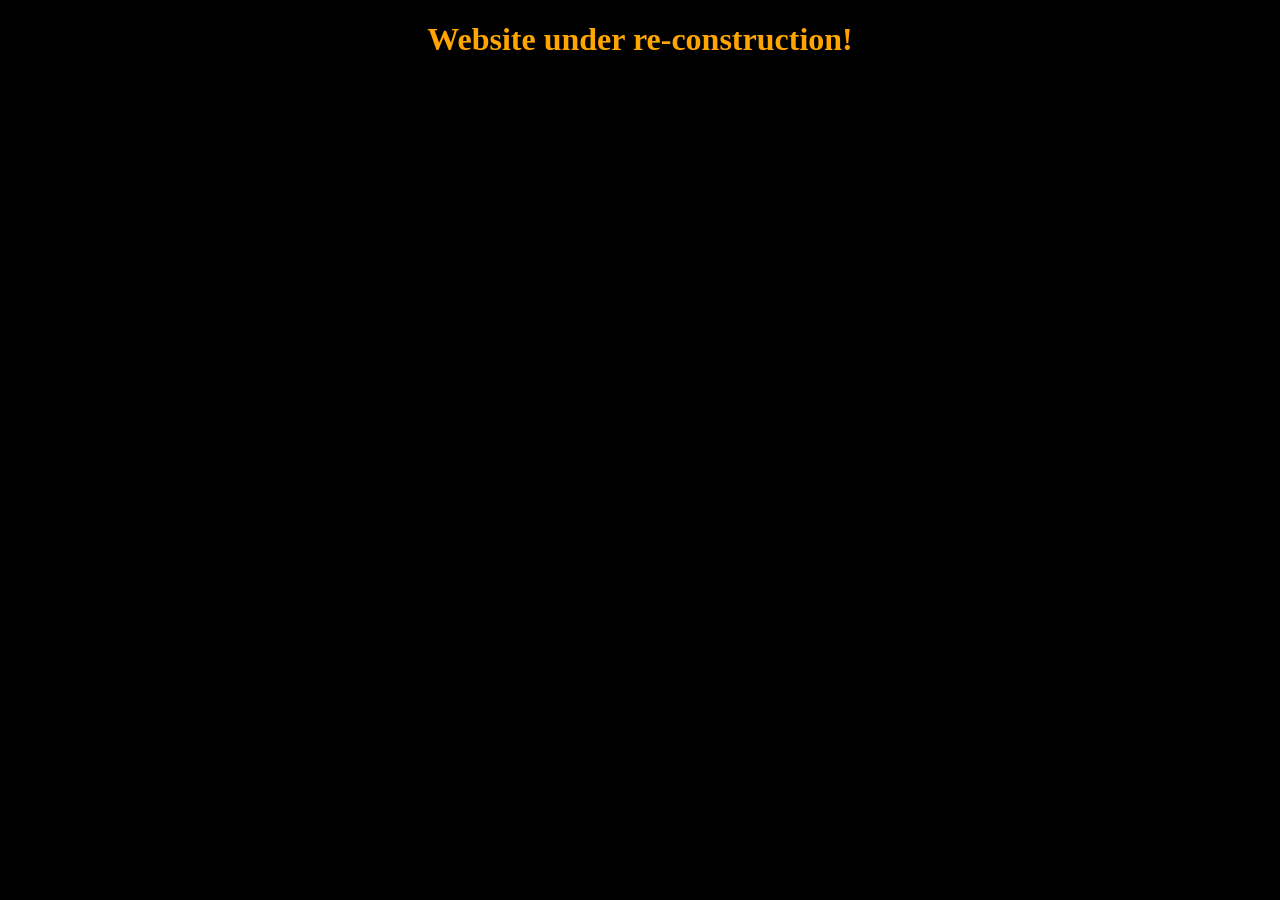
==== index.html @ c3de6ffd "update index" ====
<!DOCTYPE html>
<html lang="en">
  <head>
    <!-- Google Tag Manager -->
<script>(function(w,d,s,l,i){w[l]=w[l]||[];w[l].push({'gtm.start':
  new Date().getTime(),event:'gtm.js'});var f=d.getElementsByTagName(s)[0],
  j=d.createElement(s),dl=l!='dataLayer'?'&l='+l:'';j.async=true;j.src=
  'https://www.googletagmanager.com/gtm.js?id='+i+dl;f.parentNode.insertBefore(j,f);
  })(window,document,'script','dataLayer','GTM-MPXMZJ');</script>
  <!-- End Google Tag Manager -->
    <meta charset="UTF-8">
    <meta http-equiv="X-UA-Compatible" content="IE=edge">
    <meta name="viewport" content="width=device-width, initial-scale=1">
    <meta name="description" content="HTML5, CSS3, MySQL, A+">
    <meta name="author" content="Chris Standa, Mobile +254 715 582 521, e-mail via contact form on the website">
    <title>Chris Standa | Computer and Software Engineer</title>
    <link href="styles.css" rel="stylesheet">
  </head>
  <body>
    <!-- Google Tag Manager (noscript) -->
<noscript><iframe src="https://www.googletagmanager.com/ns.html?id=GTM-MPXMZJ"
  height="0" width="0" style="display:none;visibility:hidden"></iframe></noscript>
  <!-- End Google Tag Manager (noscript) -->
   <div class="container">
    <h1>Website under re-construction!</h1>

   </div>
  </body>
</html>
---- styles.css ----
HTML{
    background-color: black;
    color: orange;
}
.container {
    text-align: center;
}
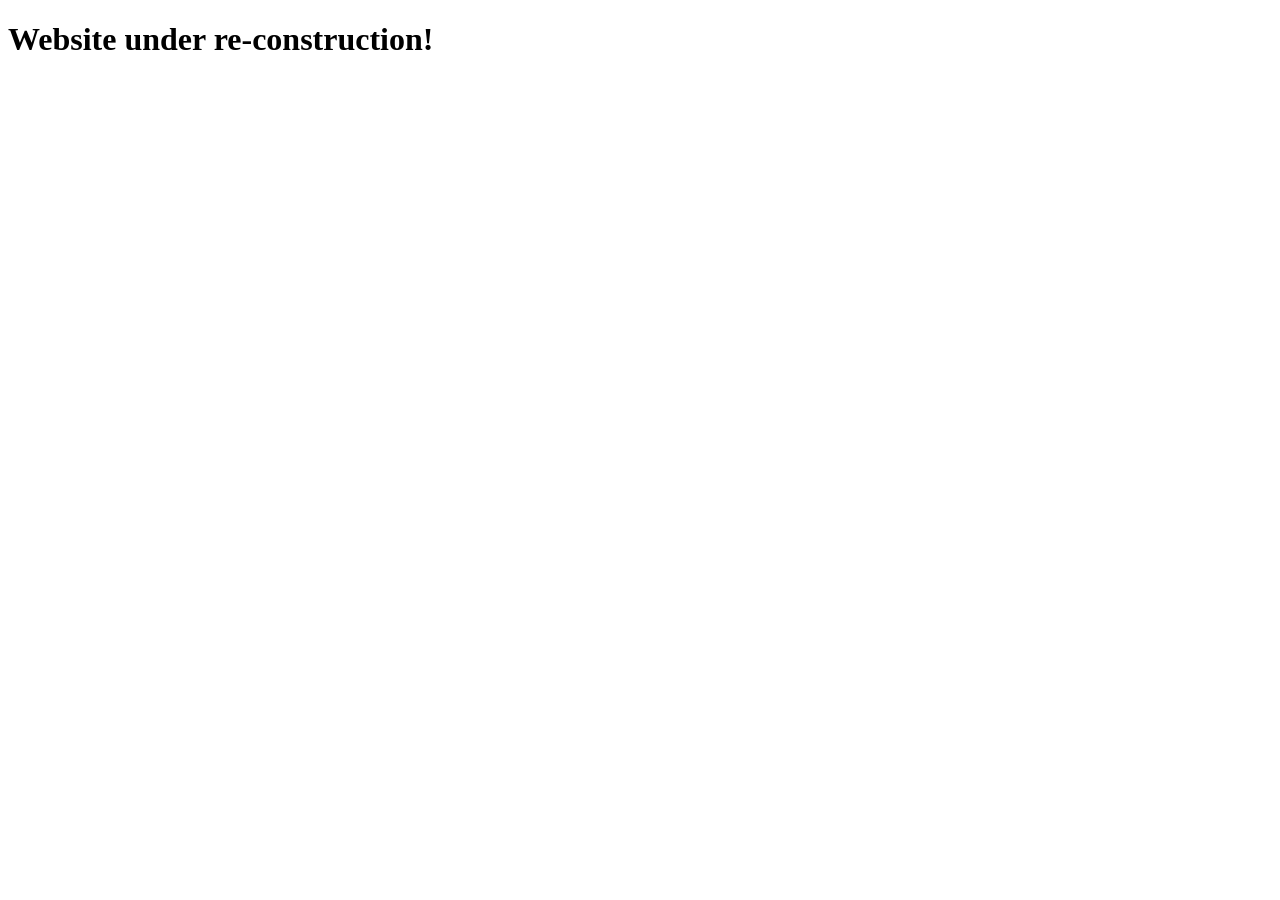
==== commit ec55eab7: "Add Google Tag" ====
--- a/index.html
+++ b/index.html
@@ -1,26 +1,16 @@
 <!DOCTYPE html>
 <html lang="en">
   <head>
-    <!-- Google Tag Manager -->
-<script>(function(w,d,s,l,i){w[l]=w[l]||[];w[l].push({'gtm.start':
-  new Date().getTime(),event:'gtm.js'});var f=d.getElementsByTagName(s)[0],
-  j=d.createElement(s),dl=l!='dataLayer'?'&l='+l:'';j.async=true;j.src=
-  'https://www.googletagmanager.com/gtm.js?id='+i+dl;f.parentNode.insertBefore(j,f);
-  })(window,document,'script','dataLayer','GTM-MPXMZJ');</script>
-  <!-- End Google Tag Manager -->
-    <meta charset="UTF-8">
-    <meta http-equiv="X-UA-Compatible" content="IE=edge">
-    <meta name="viewport" content="width=device-width, initial-scale=1">
-    <meta name="description" content="HTML5, CSS3, MySQL, A+">
-    <meta name="author" content="Chris Standa, Mobile +254 715 582 521, e-mail via contact form on the website">
-    <title>Chris Standa | Computer and Software Engineer</title>
-    <link href="styles.css" rel="stylesheet">
-  </head>
-  <body>
-    <!-- Google Tag Manager (noscript) -->
-<noscript><iframe src="https://www.googletagmanager.com/ns.html?id=GTM-MPXMZJ"
-  height="0" width="0" style="display:none;visibility:hidden"></iframe></noscript>
-  <!-- End Google Tag Manager (noscript) -->
+    <!-- Google tag (gtag.js) -->
+<script async src="https://www.googletagmanager.com/gtag/js?id=G-BP6SHTYBF5"></script>
+<script>
+  window.dataLayer = window.dataLayer || [];
+  function gtag(){dataLayer.push(arguments);}
+  gtag('js', new Date());
+
+  gtag('config', 'G-BP6SHTYBF5');
+</script>
+
    <div class="container">
     <h1>Website under re-construction!</h1>
 
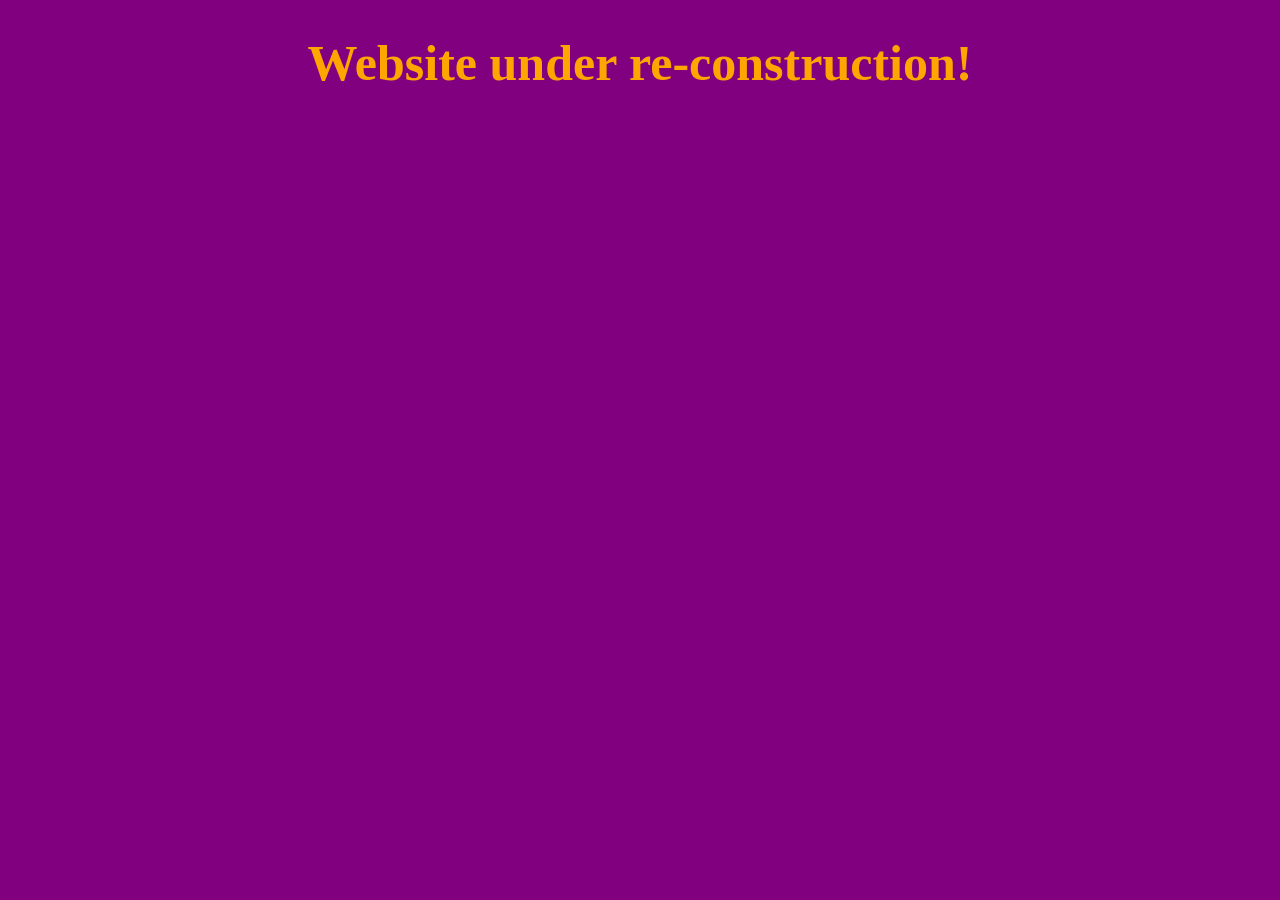
==== commit 3f3cc505: "Fix broken html tags and css selectors" ====
--- a/index.html
+++ b/index.html
@@ -1,19 +1,24 @@
 <!DOCTYPE html>
 <html lang="en">
   <head>
-    <!-- Google tag (gtag.js) -->
-<script async src="https://www.googletagmanager.com/gtag/js?id=G-BP6SHTYBF5"></script>
-<script>
-  window.dataLayer = window.dataLayer || [];
-  function gtag(){dataLayer.push(arguments);}
-  gtag('js', new Date());
+    <!-- Google Tag Manager -->
+    <script>(function(w,d,s,l,i){w[l]=w[l]||[];w[l].push({'gtm.start':
+      new Date().getTime(),event:'gtm.js'});var f=d.getElementsByTagName(s)[0],
+      j=d.createElement(s),dl=l!='dataLayer'?'&l='+l:'';j.async=true;j.src=
+      'https://www.googletagmanager.com/gtm.js?id='+i+dl;f.parentNode.insertBefore(j,f);
+      })(window,document,'script','dataLayer','GTM-MPXMZJ');</script>
+      <!-- End Google Tag Manager -->
+       <link href="styles.css" rel="stylesheet">
+  </head>
+  <body>
+    <!-- Google Tag Manager (noscript) -->
+    <noscript><iframe src="https://www.googletagmanager.com/ns.html?id=GTM-MPXMZJ"
+      height="0" width="0" style="display:none;visibility:hidden"></iframe></noscript>
+      <!-- End Google Tag Manager (noscript) -->
 
-  gtag('config', 'G-BP6SHTYBF5');
-</script>
-
-   <div class="container">
-    <h1>Website under re-construction!</h1>
-
-   </div>
+    <div class="container">
+      <h1>Website under re-construction!</h1>
+      <div></div>
+    </div>
   </body>
 </html>
--- a/styles.css
+++ b/styles.css
@@ -0,0 +1,15 @@
+body{
+    background-color: purple;
+}
+
+.container {
+    text-align: center;
+    
+    color: orange;
+
+}
+h1{
+    font-size: 50px ;
+}
+
+/* Chris Standa - Computer & Software Engineer */
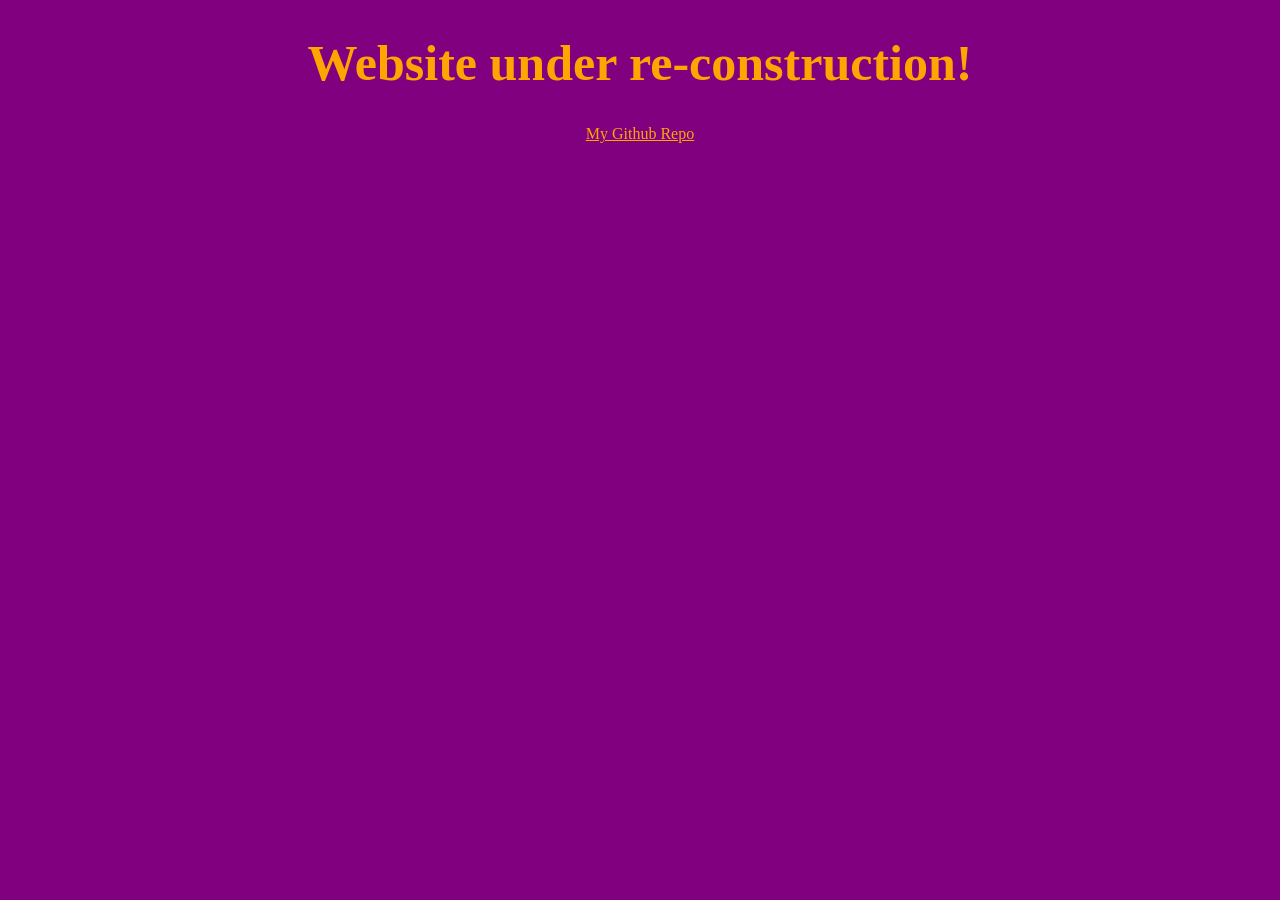
==== commit 98d20484: "Add link to github repo" ====
--- a/index.html
+++ b/index.html
@@ -18,7 +18,7 @@
 
     <div class="container">
       <h1>Website under re-construction!</h1>
-      <div></div>
+      <div><a href="https://github.com/cstanda" target="_blank" >My Github Repo</a></div>
     </div>
   </body>
 </html>
--- a/styles.css
+++ b/styles.css
@@ -12,4 +12,20 @@
     font-size: 50px ;
 }
 
+/* unvisited  */
+a:link{
+    color: orange;
+}
+
+/* hover over link */
+a:hover{
+    color: yellow;
+}
+
+/* visited  */
+a:visited{
+    color: orange;
+}
+
+
 /* Chris Standa - Computer & Software Engineer */
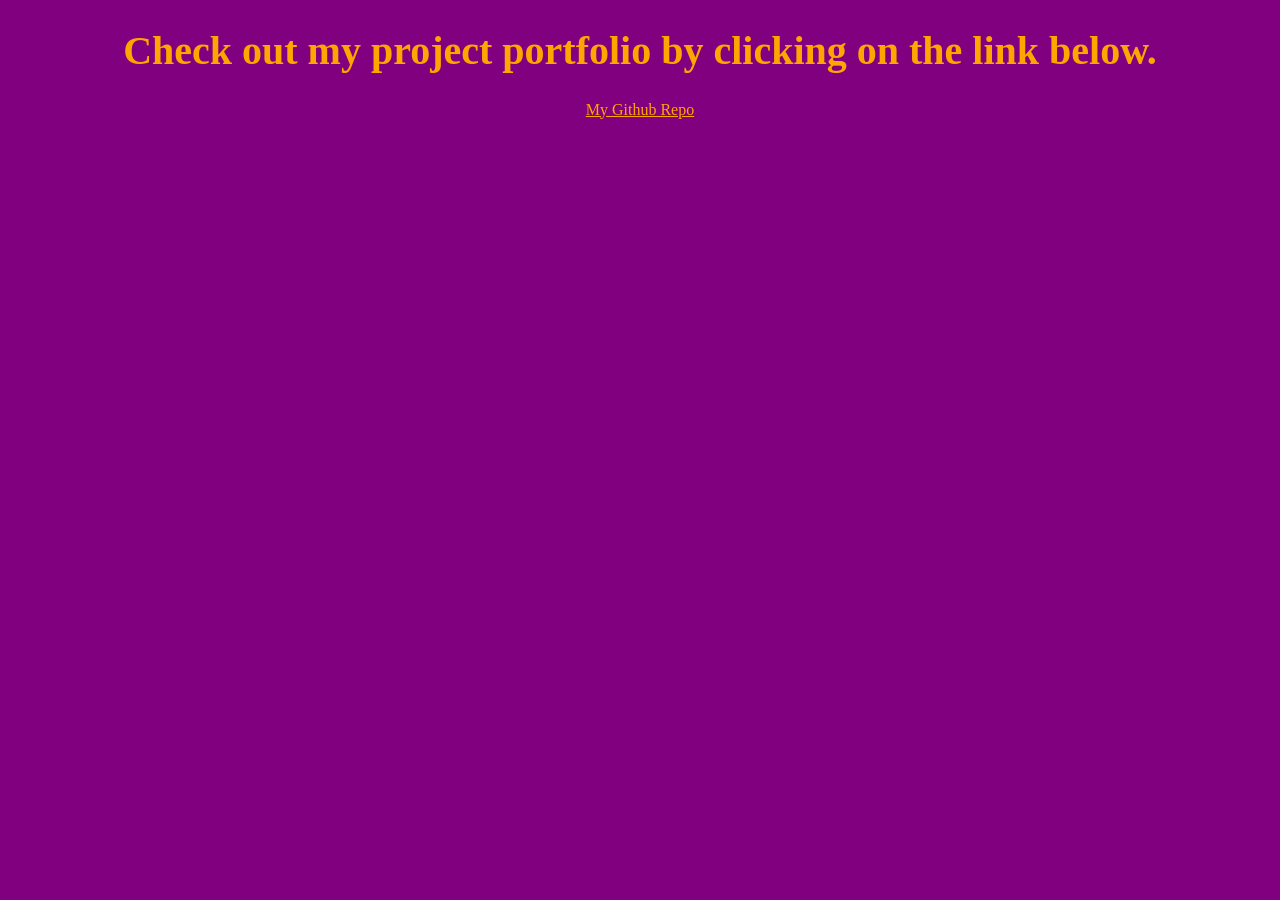
==== commit 86217068: "update links" ====
--- a/index.html
+++ b/index.html
@@ -9,6 +9,7 @@
       })(window,document,'script','dataLayer','GTM-MPXMZJ');</script>
       <!-- End Google Tag Manager -->
        <link href="styles.css" rel="stylesheet">
+       <title>Chris Standa | Computer and Software Engineer</title>
   </head>
   <body>
     <!-- Google Tag Manager (noscript) -->
@@ -17,7 +18,7 @@
       <!-- End Google Tag Manager (noscript) -->
 
     <div class="container">
-      <h1>Website under re-construction!</h1>
+      <h1>Check out my project portfolio by clicking on the link below.</h1>
       <div><a href="https://github.com/cstanda" target="_blank" >My Github Repo</a></div>
     </div>
   </body>
--- a/styles.css
+++ b/styles.css
@@ -9,7 +9,7 @@
 
 }
 h1{
-    font-size: 50px ;
+    font-size: 40px ;
 }
 
 /* unvisited  */
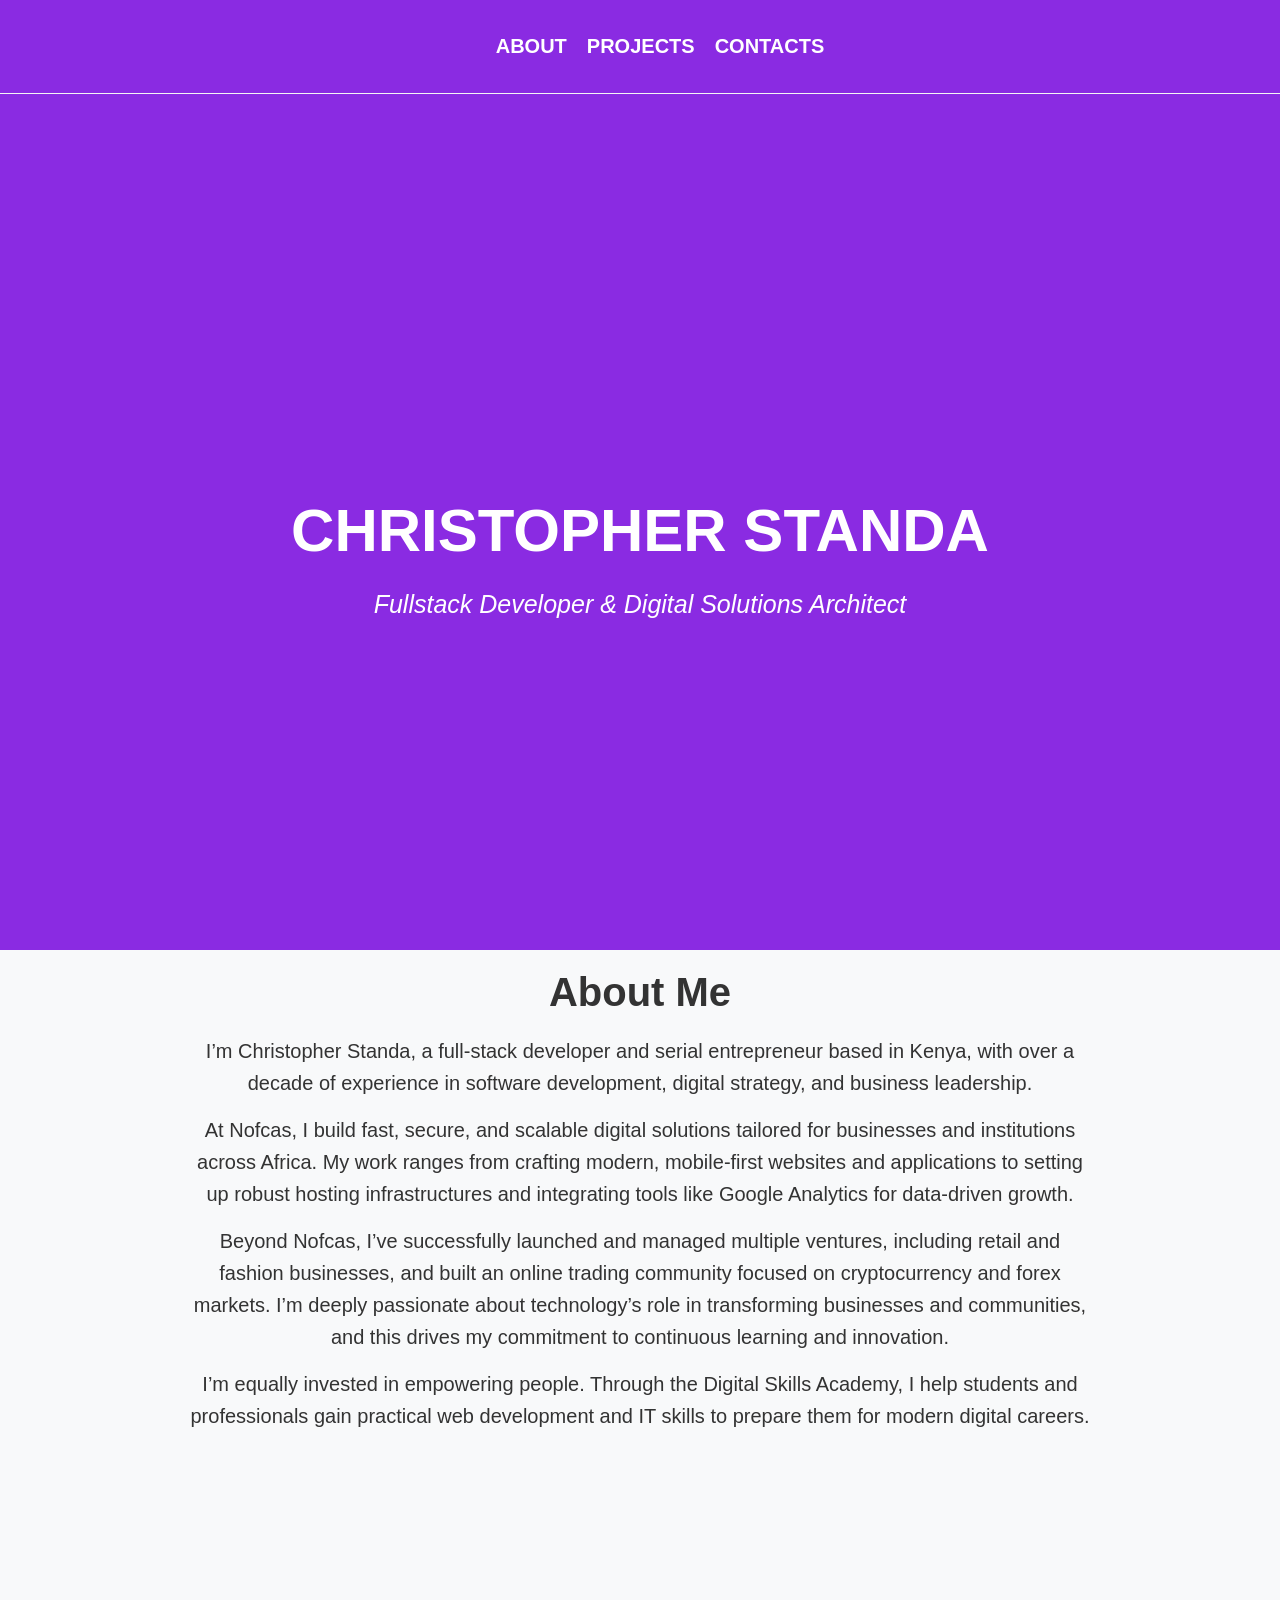
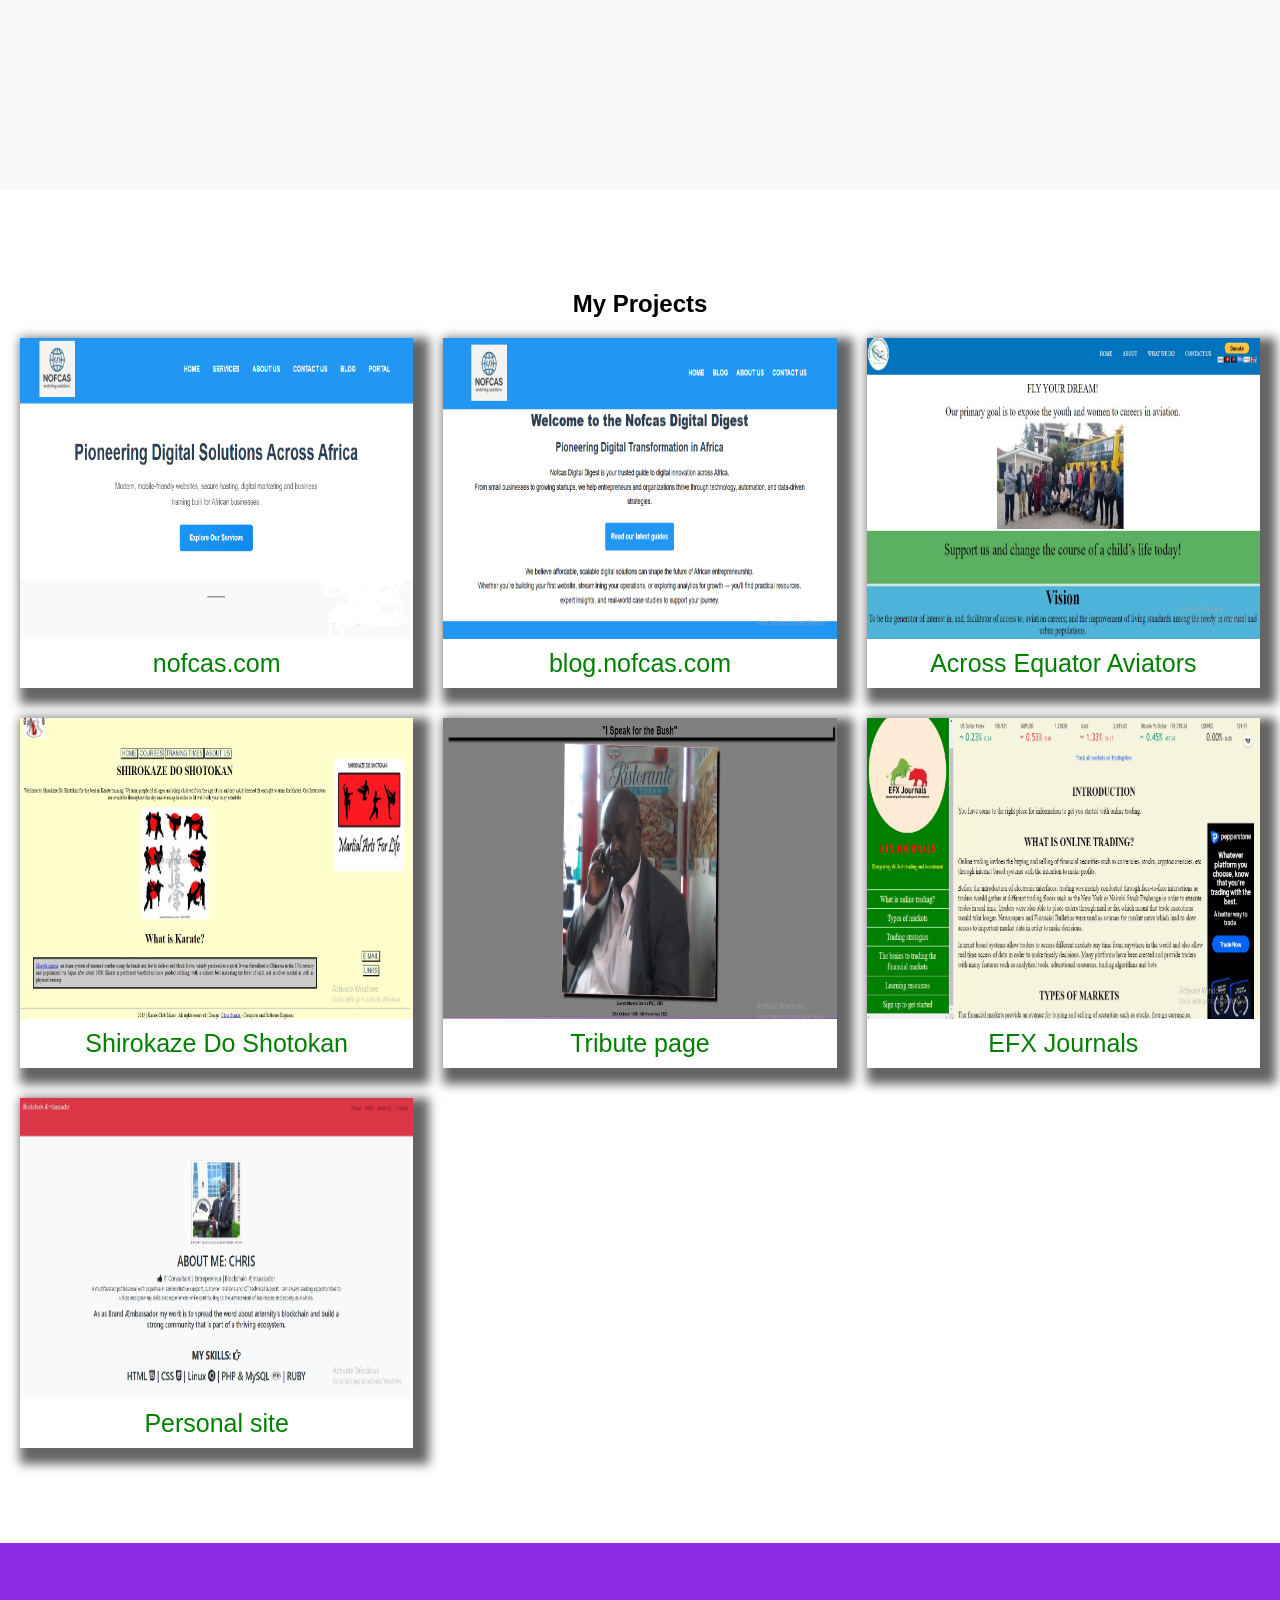
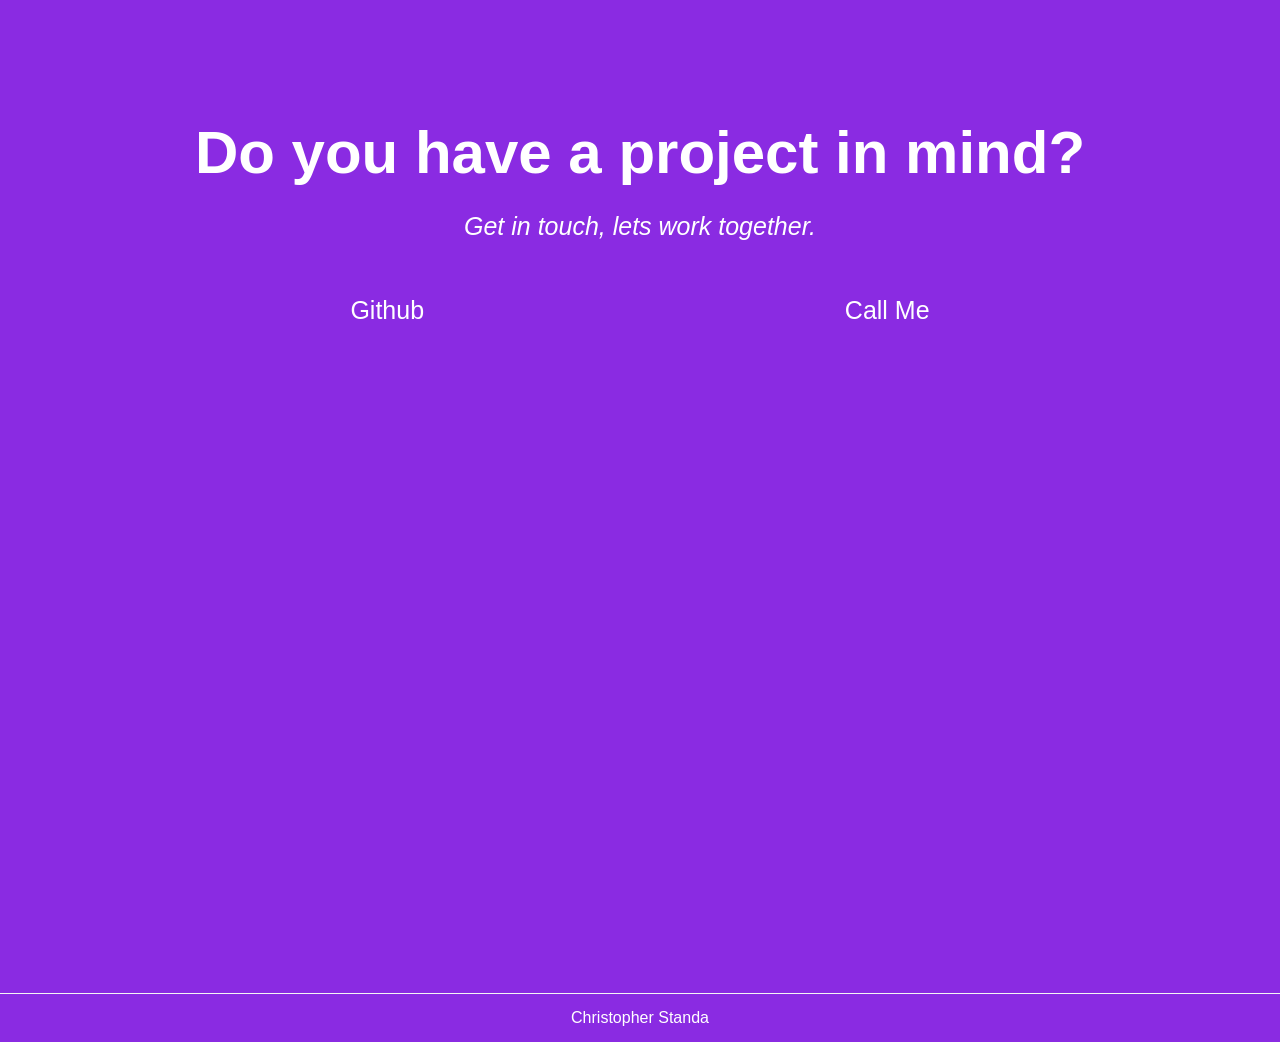
==== commit b54cd031: "initial commit" ====
--- a/index.html
+++ b/index.html
@@ -1,25 +1,94 @@
 <!DOCTYPE html>
 <html lang="en">
-  <head>
-    <!-- Google Tag Manager -->
-    <script>(function(w,d,s,l,i){w[l]=w[l]||[];w[l].push({'gtm.start':
-      new Date().getTime(),event:'gtm.js'});var f=d.getElementsByTagName(s)[0],
-      j=d.createElement(s),dl=l!='dataLayer'?'&l='+l:'';j.async=true;j.src=
-      'https://www.googletagmanager.com/gtm.js?id='+i+dl;f.parentNode.insertBefore(j,f);
-      })(window,document,'script','dataLayer','GTM-MPXMZJ');</script>
-      <!-- End Google Tag Manager -->
-       <link href="styles.css" rel="stylesheet">
-       <title>Chris Standa | Computer and Software Engineer</title>
-  </head>
+    <head>
+        <meta charset="UTF-8" />
+        <meta name="viewport" content="width=device-width, initial-scale=1.0">
+        <meta name="description" content="Christopher Standa - Fullstack Developer & Digital Solutions Architect. Explore my portfolio projects, skills, and contact details.">
+        <meta name="keywords" content="Christopher Standa, web developer, fullstack developer, portfolio, Kenya, Nofcas, projects">
+        <meta name="author" content="Christopher Standa">
+        <title>CHRISTOPHER STANDA - PROJECT PORTFOLIO</title>
+        <link rel="stylesheet" href="styles.css">
+    </head>
   <body>
-    <!-- Google Tag Manager (noscript) -->
-    <noscript><iframe src="https://www.googletagmanager.com/ns.html?id=GTM-MPXMZJ"
-      height="0" width="0" style="display:none;visibility:hidden"></iframe></noscript>
-      <!-- End Google Tag Manager (noscript) -->
+    <nav id="nav">
+      <ul>
+        <li><a href="#about" class="nav-link">ABOUT</a></li>
+        <li><a href="#projects" class="nav-link">PROJECTS</a></li>
+        <li><a href="#contacts" class="nav-link">CONTACTS</a></li>
+      </ul>      
+    </nav>
+    
+    <section id="welcome-section">
+      <h1>CHRISTOPHER STANDA</h1>
+      <p>Fullstack Developer & Digital Solutions Architect</p>
+    </section>
 
-    <div class="container">
-      <h1>Check out my project portfolio by clicking on the link below.</h1>
-      <div><a href="https://github.com/cstanda" target="_blank" >My Github Repo</a></div>
-    </div>
+    <section id="about">
+      <h2>About Me</h2>
+      <p>I’m Christopher Standa, a full-stack developer and serial entrepreneur based in Kenya, with over a decade of experience in software development, digital strategy, and business leadership.</p>
+      <p>At Nofcas, I build fast, secure, and scalable digital solutions tailored for businesses and institutions across Africa. My work ranges from crafting modern, mobile-first websites and applications to setting up robust hosting infrastructures and integrating tools like Google Analytics for data-driven growth.</p>
+      <p>Beyond Nofcas, I’ve successfully launched and managed multiple ventures, including retail and fashion businesses, and built an online trading community focused on cryptocurrency and forex markets. I’m deeply passionate about technology’s role in transforming businesses and communities, and this drives my commitment to continuous learning and innovation.</p>
+      <p>I’m equally invested in empowering people. Through the Digital Skills Academy, I help students and professionals gain practical web development and IT skills to prepare them for modern digital careers.</p>
+    </section>
+
+    <section id="projects">
+      <h2>My Projects</h2>
+      <div class="project-tile">
+        <a class="project-link" href="http://www.nofcas.com" target="_blank">
+          <img src="./img/nofcas.com.png">
+          <p><span><span>nofcas.com</span></span></p>
+        </a>
+        <a class="project-link" href="http://blog.nofcas.com" target="_blank">
+          <img src="./img/blog.nofcas.com.png">
+          <p><span><span>blog.nofcas.com</span></span></p>
+        </a>
+        <a class="project-link" href="https://acrossequatoraviators.org/" target="_blank" >
+          <img src="./img/acrossequatoraviators.jpg">
+          <p><span><span>Across Equator Aviators</span></span></p>
+        </a>
+        <a class="project-link" href="https://github.com/cstanda/Karate-Site" target="_blank">
+          <img src="./img/karate-site.jpg">
+          <p><span><span>Shirokaze Do Shotokan</span></span></p>
+        </a>
+        <a class="project-link" href="https://everettstanda.tiiny.site/" target="_blank">
+          <img src="./img/tribute.jpg">
+          <p><span><span>Tribute page</span></span></p>
+        </a>
+        <a class="project-link" href="#" target="_blank">
+          <img src="./img/efxj.jpg">
+          <p><span><span>EFX Journals</span></span></p>
+        </a>
+        <a class="project-link" href="https://cstanda.github.io/Web_Development_101" target="_blank">
+          <img src="./img/webDev101.jpg">
+          <p><span><span>Personal site</span></span></p>
+        </a>
+      </div>
+    </section>
+
+    <section id="contacts">
+      <h1>Do you have a project in mind?</h1>
+      <p class="contact-action">Get in touch, lets work together.</p>
+      <div class="socials">
+        <p><a class="social" href="https://github.com/cstanda" target="_blank">Github</a></p>
+        <p><a class="social" href="tel:+254715582521" target="_blank">Call Me</a></p>
+      </div>
+    </section>
+
+    <footer id="footer-contacts">Christopher Standa</footer>
+
+    <button id="scrollToTopBtn" title="Go to top">↑</button>
+    <script>
+      const scrollToTopBtn = document.getElementById('scrollToTopBtn');
+      window.addEventListener('scroll', () => {
+        if (window.scrollY > 300) {
+          scrollToTopBtn.classList.add('show');
+        } else {
+          scrollToTopBtn.classList.remove('show');
+        }
+      });
+      scrollToTopBtn.addEventListener('click', () => {
+        window.scrollTo({ top: 0, behavior: 'smooth' });
+      });
+    </script>
   </body>
-</html>+</html>
--- a/styles.css
+++ b/styles.css
@@ -1,31 +1,212 @@
-body{
-    background-color: purple;
-}
-
-.container {
-    text-align: center;
-    
-    color: orange;
-
-}
-h1{
-    font-size: 40px ;
-}
-
-/* unvisited  */
-a:link{
-    color: orange;
-}
-
-/* hover over link */
-a:hover{
-    color: yellow;
-}
-
-/* visited  */
-a:visited{
-    color: orange;
-}
-
-
-/* Chris Standa - Computer & Software Engineer */+* {
+      margin: 0;
+      scroll-behavior: smooth;
+    }
+
+    body{
+      font-family: sans-serif;
+      text-align: center;
+    }
+
+    h1{
+      font-size: 60px;
+    }
+
+    #nav{
+      display:flex;
+      justify-content: center;
+      position: fixed;
+      top:0;
+      width:100%;
+      background-color: blueviolet;
+      padding: 25px 0;
+      font-size: 20px;
+      font-weight: 800;
+      border-bottom: 1px solid whitesmoke;
+      z-index: 999;
+    }
+
+    #nav > ul  {
+      display: flex;
+      list-style: none;
+    }
+
+    .nav-link {
+      display:flex;
+      text-decoration: none;
+      color: white;
+      padding: 10px;
+    }
+
+    .nav-link a {
+      color: white;
+      padding: 0 10px;
+    }
+
+    .nav-link a:hover{
+      text-decoration: underline;
+    }
+
+    section{
+      min-height: 100vh;
+      padding: 75px 0;
+    }
+
+    #welcome-section{
+      display: flex;
+      flex-direction: column;
+      justify-content: center;
+      height: 100vh;
+      background-color: blueviolet;
+      text-align: center;
+      color: white;
+    }
+
+    #welcome-section h1{
+      margin-top: 10vh;
+    }
+
+    #welcome-section p{
+      font-size: 25px;
+      margin: 25px;
+      font-style: italic;
+    }
+
+    /* Apply offset fix only where needed */
+    #about, #projects {
+      position: relative;
+      padding-top: 100px; 
+      margin-top: -100px;
+    }
+
+    #about {
+      background-color: #f8f9fa;
+      color: #333;
+      padding: 20px;
+    }
+
+    #about h2 {
+      font-size: 40px;
+      margin-bottom: 20px;
+    }
+
+    #about p {
+      max-width: 900px;
+      margin: 15px auto;
+      font-size: 20px;
+      line-height: 1.6;
+    }
+
+    #projects{
+      background-color: white;
+    }
+
+    #projects .project-tile{
+      display: grid;
+      grid-template-columns: repeat(auto-fit, minmax(300px, 1fr));
+      gap: 30px;
+      padding: 20px;
+      place-items: center;
+      max-width: 1250px;
+      margin: auto;
+    }
+
+    #projects .project-link{
+      height: 350px;
+      width: 100%;
+      display: flex;
+      flex-direction: column;
+      align-items: center;
+      justify-content: center;
+      box-shadow: 8px 8px 10px 8px rgba(100, 100, 100, 1);
+      text-decoration: none;
+    }
+
+    .project-link{
+        color: green;
+    }
+
+    #projects .project-link img{
+      height: 100%;
+      width: 100%;
+      object-fit: fill;
+    }
+
+    #projects .project-link p {
+      font-size: 25px;
+      padding: 10px;
+    }
+
+    #contacts{
+      background-color: blueviolet;
+      color: white;
+    }
+
+    #contacts h1{
+      margin-top: 100px;
+    }
+
+    #contacts .contact-action{
+      font-size: 25px;
+      margin: 25px;
+      font-style: italic;
+    }
+
+    #contacts .socials{
+      display: flex;
+      flex-wrap: wrap;
+      max-width: 1000px;
+      justify-content: space-around;
+      margin:auto;
+      margin-top: 30px;
+    }
+
+    #contacts .social{
+      text-decoration: none;
+      color: white;
+      transition: transform 0.2s ease-in;
+      display: flex;
+      align-items: center;
+      margin: 25px;
+      font-size: 25px;
+    }
+
+    #contacts .social:hover{
+      transform: translateY(10px);
+    }
+
+    #footer-contacts {
+      border-top: 1px solid whitesmoke;
+      background-color: blueviolet;
+      font-size: 16px;
+      color: white;
+      padding: 15px;
+    }
+
+    /* Scroll to top button */
+    #scrollToTopBtn {
+      position: fixed;
+      bottom: 40px;
+      right: 40px;
+      display: none;
+      background-color: blueviolet;
+      color: white;
+      border: none;
+      padding: 12px 18px;
+      font-size: 24px;
+      border-radius: 8px;
+      cursor: pointer;
+      box-shadow: 2px 2px 8px rgba(0,0,0,0.3);
+      transition: opacity 0.3s ease;
+    }
+
+    #scrollToTopBtn.show {
+      display: block;
+    }
+
+    @media only screen and (max-width: 699px) {
+      #projects .project-title {
+        height: 600px;
+        width: 100%;
+      }
+    }
